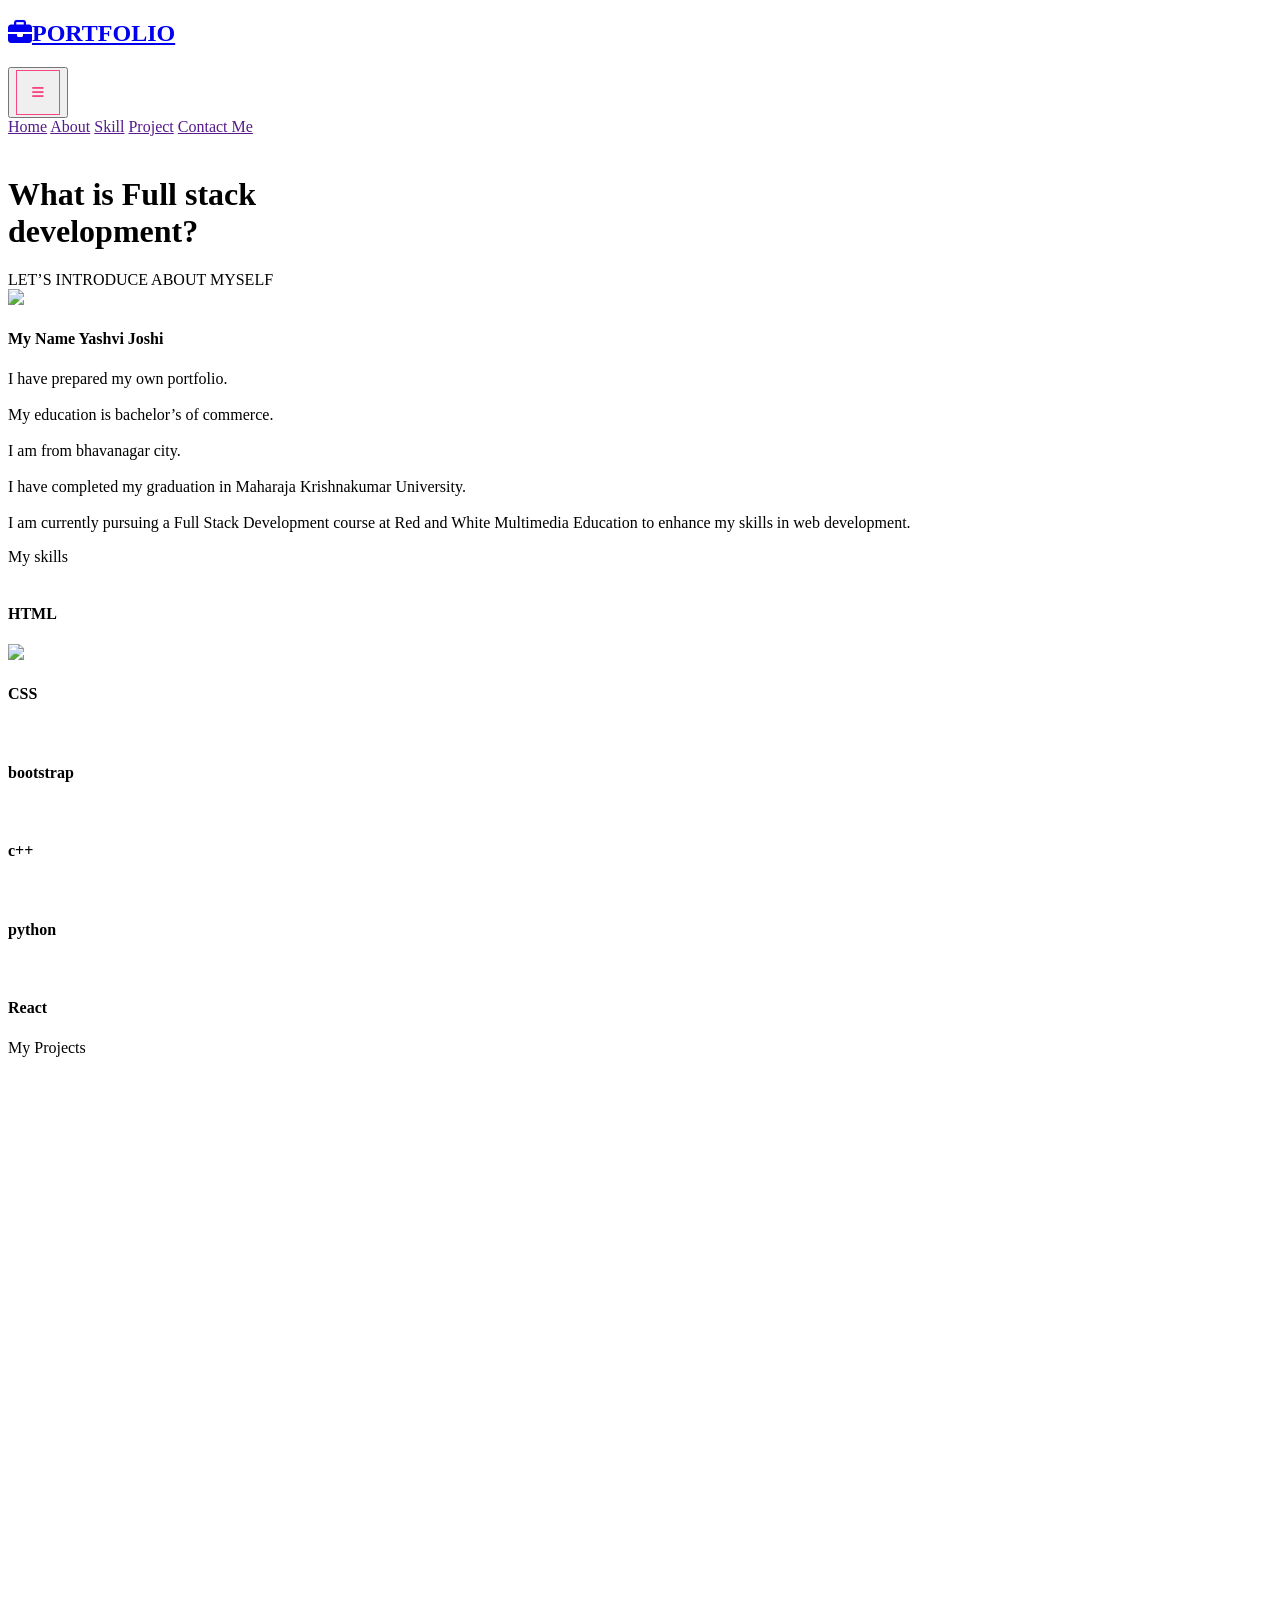
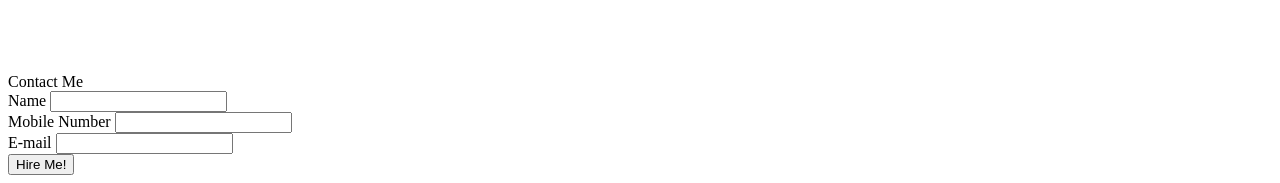
==== index.html @ 2e1cc566 "Add files via upload complete" ====
<!DOCTYPE html>
<html lang="en">

<head>
    <meta charset="UTF-8">
    <meta name="viewport" content="width=device-width, initial-scale=1.0">
    <title>portfolio</title>
    <link rel="stylesheet" href="css/index.css">
    <link rel="stylesheet" href="css/bootstrap.min.css">
    <link rel="stylesheet" href="https://cdnjs.cloudflare.com/ajax/libs/font-awesome/6.7.2/css/all.min.css"
        integrity="sha512-Evv84Mr4kqVGRNSgIGL/F/aIDqQb7xQ2vcrdIwxfjThSH8CSR7PBEakCr51Ck+w+/U6swU2Im1vVX0SVk9ABhg=="
        crossorigin="anonymous" referrerpolicy="no-referrer" />
</head>

<body>
    <header>
        <div class="container-fluid shadow">
            <nav class="nav bg-light navbar-expand-lg fixed-top z-3 px-4 px-lg-5 py-3 py-lg-0">
                <a href="index.html" class="navbar-brand">
                    <h1 class="display-6 m-0 text-start py-3 px-4 bg-pink fw-bold" style="text-decoration: none;">
                        <i class="fa-solid fa-briefcase"></i>PORTFOLIO
                    </h1>
                </a>
                <button class="navbar-toggler btn" type="button" data-bs-toggle="collapse" data-bs-target="#navbar1"
                    aria-expanded="true">
                    <i class="fa-solid fa-bars justify-content-end rounded ps-4 pe-4"
                        style="border:1px solid #f74780; padding: 15px; color: #f74780;"></i>
                </button>
                <div class="collapse navbar-collapse" id="navbar1">
                    <div class="navbar-nav ms-auto py-0">
                        <a href="" class="nav-item nav-link active me-3 link-pink">Home</a>
                        <a href="" class="nav-item nav-link me-3 hover">About</a>
                        <a href="" class="nav-item nav-link me-3 hover">Skill</a>
                        <a href="" class="nav-item nav-link me-3 hover">Project</a>
                        <a href="" class="nav-item nav-link me-3 hover">Contact Me</a>
                    </div>

                </div>
        </div>
    </header>

    <secion>
        <div class="img position-relative ">
            <img src="img/img1.png" alt="" class="img-fluid" style="width: 100%;">


            <div class="text position-absolute  top-50 text-white fs-2 text-center justify-content-center">
                <h1 class="display-1 fw-bold">What is Full stack<br /> development?</h1>
            </div>
        </div>
    </secion>

    <section>
        <div class="container mt-5">
            <div class="about text-center fs-1 fw-bolder text-danger-emphasis pb-3">
                LET’S
                INTRODUCE ABOUT
                MYSELF
            </div>
            <div class="row">
                <div class="col-12 col-sm-12 col-md-6 col-lg-6 col-xl-6">
                    <img src="img/img2.jpg" class="img-fluid pt-4">
                </div>
                <div class="col-12 col-sm-12 col-md-6 col-lg-6 col-xl-6">
                    <div class="text ps-3 pt-4">
                        <h4 class="display-3">My Name Yashvi Joshi</h4>
                        <p class="fs-5 mt-3 ">I have prepared my own portfolio.<br /><br /> My education is bachelor’s
                            of
                            commerce.<br /><br /> I am from bhavanagar city.<br /> <br />I have completed my graduation
                            in Maharaja
                            Krishnakumar University.<br /><br />I am currently pursuing a Full Stack Development course
                            at Red
                            and White Multimedia Education to enhance my skills in web development.<br /></p>
                    </div>
                </div>
            </div>
        </div>
    </section>
    <section>
        <div class="container">
            <div class="about text-center fs-1 fw-bolder text-danger-emphasis pb-3 mt-4">
                My skills
            </div>
            <div class="row  justify-content-center g-4">
                <div class="col-6 col-sm-6 col-md-4 col-lg-2 col-xl-2">
                    <div class="shadow rounded-4 h-100 text-center">
                        <img src="img/img3.jpg" alt="" class="img-fluid w-75 mx-auto ">
                        <h4 class="text-center">HTML</h1>
                    </div>
                </div>
                <div class="col-6 col-sm-6 col-md-4 col-lg-2 col-xl-2">
                    <div class="shadow rounded-4 h-100  text-center">
                        <img src="img/img4.webp" class="img-fluid w-75 mx-auto mt-3">
                        <h4 class="text-center">CSS</h1>
                    </div>

                </div>

                <div class="col-6 col-sm-6 col-md-4 col-lg-2 col-xl-2">
                    <div class="shadow  rounded-4 h-100 text-center">
                        <img src="img/img5.png" alt="" class="img-fluid w-75 mx-auto mt-3 ">
                        <h4 class="text-center">bootstrap</h1>
                    </div>

                </div>
                <div class="col-6 col-sm-6 col-md-4 col-lg-2 col-xl-2">
                    <div class="shadow rounded-4 h-100  text-center">
                        <img src="img/img6.jpg" alt="" class="img-fluid w-75 mx-auto ">
                        <h4 class="text-center">c++</h1>
                    </div>

                </div>

                <div class="col-6 col-sm-6 col-md-4 col-lg-2 col-xl-2">
                    <div class="shadow rounded-4 h-100  text-center">
                        <img src="img/img7.jpg" alt="" class="img-fluid w-75 mx-auto ">
                        <h4 class="text-center">python</h1>
                    </div>

                </div>
                <div class="col-6 col-sm-6 col-md-4 col-lg-2 col-xl-2">
                    <div class="shadow rounded-4 h-100  text-center">
                        <img src="img/img8.png" alt="" class="img-fluid w-75 mx-auto ">
                        <h4 class="text-center">React</h1>
                    </div>

                </div>
            </div>

        </div>
    </section>

    <section>
        <div class="container">
            <div class="about text-center fs-1 fw-bolder text-danger-emphasis pb-3 mt-4">
                My Projects
            </div>
            <div class="row">
                <div class="col-6 border mt-3">
                    <video src="video/video1.mp4" type="video/mp4" width="100%" height="100%" muted=""
                        autoplay=""></video>
                    <br />
                </div>
                <div class="col-6 border mt-3">
                    <video src="video/video2.mp4" type="video/mp4" width="100%" height="100%" muted=""
                        autoplay=""></video>
                </div>
            </div>
            <div class="row">
                <div class="col-6 border mt-3">
                    <video src="video/video3.mp4" type="video/mp4" width="100%" height="100%" muted=""
                        autoplay=""></video>
                </div>
                <div class="col-6 border mt-3">
                    <video src="video/video4.mp4" type="video/mp4" width="100%" height="100%" muted=""
                        autoplay=""></video>
                </div>
            </div>
            <div class="row">
                <div class="col-6 border mt-3">
                    <video src="video/video5.mp4" type="video/mp4" width="100%" height="100%" muted=""
                        autoplay=""></video>
                </div>
                <div class="col-6 border mt-3">
                    <video src="video/video6.mp4" type="video/mp4" width="100%" height="100%" muted=""
                        autoplay=""></video>
                </div>
            </div>
        </div>
    </section>


    <section>
        <div class="container">

            <div class="about text-center fs-1 fw-bolder text-danger-emphasis pb-3 mt-4">
               Contact Me
            </div>
            <form>
                <div class="mb-3">
                  <label for="exampleInputEmail1" class="form-label">Name</label>
                  <input type="email" class="form-control" id="exampleInputEmail1" aria-describedby="emailHelp">
                
                </div>
                <div class="mb-3">
                  <label for="exampleInputPassword1" class="form-label">Mobile Number</label>
                  <input type="password" class="form-control" id="exampleInputPassword1">
                </div>
                <div class="mb-3">
                    <label for="exampleInputPassword1" class="form-label">E-mail</label>
                    <input type="password" class="form-control" id="exampleInputPassword1">
                  </div>
                <button type="submit" class="btn btn-primary">Hire Me!</button>
              </form>
        </div>
    </section>
</body>
<script src="js/bootstrap.bundle.min.js"></script>

</html>
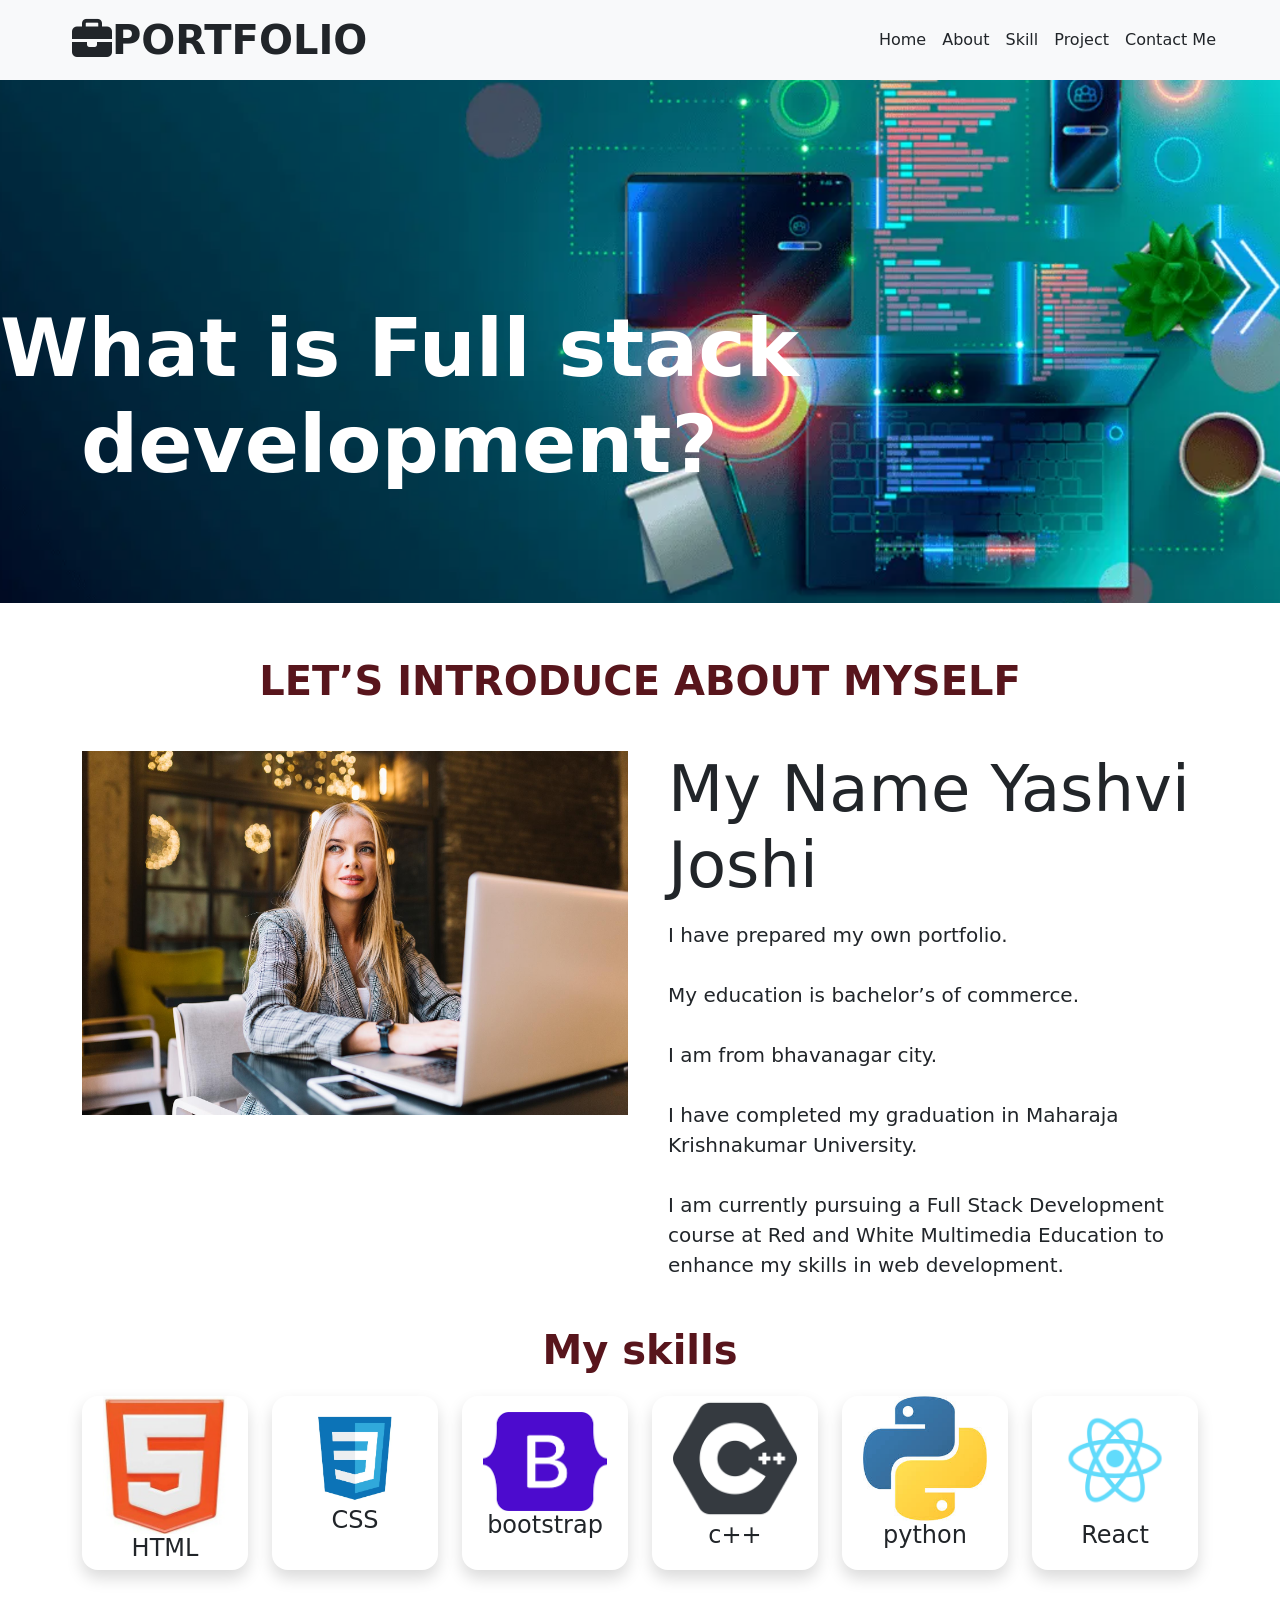
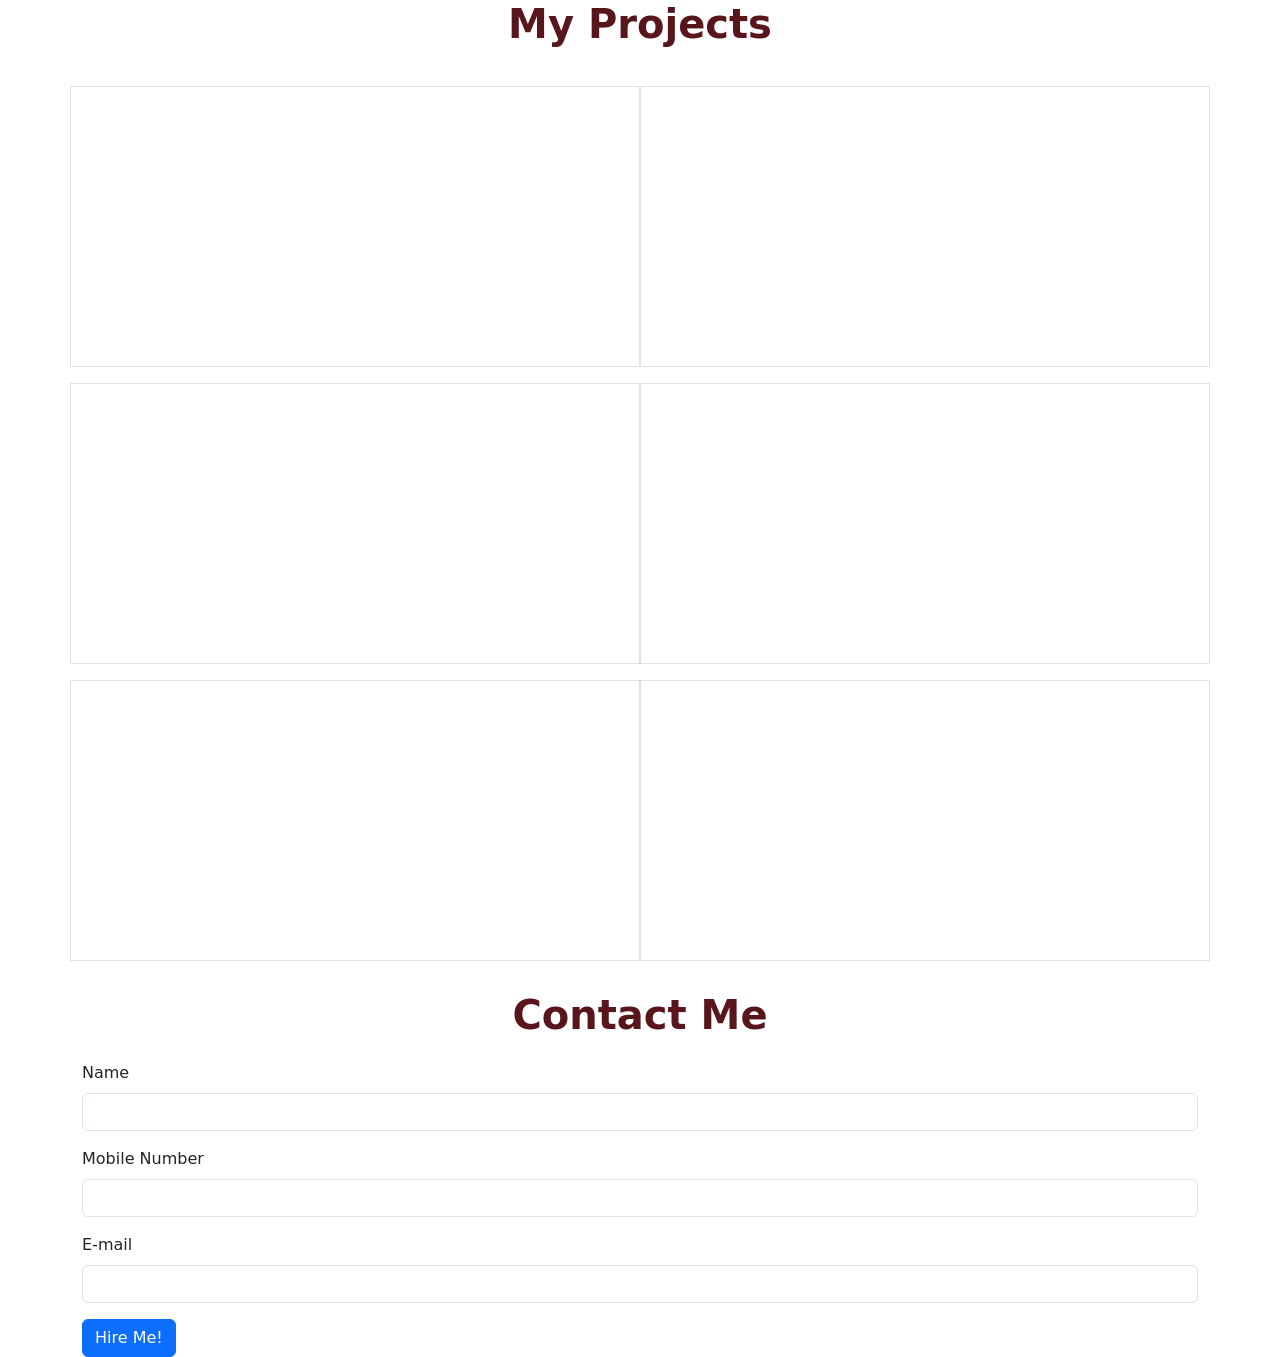
==== commit 4246f4e0: "first commit by terminal" ====
--- a/index.html
+++ b/index.html
@@ -1,200 +1,200 @@
-<!DOCTYPE html>
-<html lang="en">
-
-<head>
-    <meta charset="UTF-8">
-    <meta name="viewport" content="width=device-width, initial-scale=1.0">
-    <title>portfolio</title>
-    <link rel="stylesheet" href="css/index.css">
-    <link rel="stylesheet" href="css/bootstrap.min.css">
-    <link rel="stylesheet" href="https://cdnjs.cloudflare.com/ajax/libs/font-awesome/6.7.2/css/all.min.css"
-        integrity="sha512-Evv84Mr4kqVGRNSgIGL/F/aIDqQb7xQ2vcrdIwxfjThSH8CSR7PBEakCr51Ck+w+/U6swU2Im1vVX0SVk9ABhg=="
-        crossorigin="anonymous" referrerpolicy="no-referrer" />
-</head>
-
-<body>
-    <header>
-        <div class="container-fluid shadow">
-            <nav class="nav bg-light navbar-expand-lg fixed-top z-3 px-4 px-lg-5 py-3 py-lg-0">
-                <a href="index.html" class="navbar-brand">
-                    <h1 class="display-6 m-0 text-start py-3 px-4 bg-pink fw-bold" style="text-decoration: none;">
-                        <i class="fa-solid fa-briefcase"></i>PORTFOLIO
-                    </h1>
-                </a>
-                <button class="navbar-toggler btn" type="button" data-bs-toggle="collapse" data-bs-target="#navbar1"
-                    aria-expanded="true">
-                    <i class="fa-solid fa-bars justify-content-end rounded ps-4 pe-4"
-                        style="border:1px solid #f74780; padding: 15px; color: #f74780;"></i>
-                </button>
-                <div class="collapse navbar-collapse" id="navbar1">
-                    <div class="navbar-nav ms-auto py-0">
-                        <a href="" class="nav-item nav-link active me-3 link-pink">Home</a>
-                        <a href="" class="nav-item nav-link me-3 hover">About</a>
-                        <a href="" class="nav-item nav-link me-3 hover">Skill</a>
-                        <a href="" class="nav-item nav-link me-3 hover">Project</a>
-                        <a href="" class="nav-item nav-link me-3 hover">Contact Me</a>
-                    </div>
-
-                </div>
-        </div>
-    </header>
-
-    <secion>
-        <div class="img position-relative ">
-            <img src="img/img1.png" alt="" class="img-fluid" style="width: 100%;">
-
-
-            <div class="text position-absolute  top-50 text-white fs-2 text-center justify-content-center">
-                <h1 class="display-1 fw-bold">What is Full stack<br /> development?</h1>
-            </div>
-        </div>
-    </secion>
-
-    <section>
-        <div class="container mt-5">
-            <div class="about text-center fs-1 fw-bolder text-danger-emphasis pb-3">
-                LET’S
-                INTRODUCE ABOUT
-                MYSELF
-            </div>
-            <div class="row">
-                <div class="col-12 col-sm-12 col-md-6 col-lg-6 col-xl-6">
-                    <img src="img/img2.jpg" class="img-fluid pt-4">
-                </div>
-                <div class="col-12 col-sm-12 col-md-6 col-lg-6 col-xl-6">
-                    <div class="text ps-3 pt-4">
-                        <h4 class="display-3">My Name Yashvi Joshi</h4>
-                        <p class="fs-5 mt-3 ">I have prepared my own portfolio.<br /><br /> My education is bachelor’s
-                            of
-                            commerce.<br /><br /> I am from bhavanagar city.<br /> <br />I have completed my graduation
-                            in Maharaja
-                            Krishnakumar University.<br /><br />I am currently pursuing a Full Stack Development course
-                            at Red
-                            and White Multimedia Education to enhance my skills in web development.<br /></p>
-                    </div>
-                </div>
-            </div>
-        </div>
-    </section>
-    <section>
-        <div class="container">
-            <div class="about text-center fs-1 fw-bolder text-danger-emphasis pb-3 mt-4">
-                My skills
-            </div>
-            <div class="row  justify-content-center g-4">
-                <div class="col-6 col-sm-6 col-md-4 col-lg-2 col-xl-2">
-                    <div class="shadow rounded-4 h-100 text-center">
-                        <img src="img/img3.jpg" alt="" class="img-fluid w-75 mx-auto ">
-                        <h4 class="text-center">HTML</h1>
-                    </div>
-                </div>
-                <div class="col-6 col-sm-6 col-md-4 col-lg-2 col-xl-2">
-                    <div class="shadow rounded-4 h-100  text-center">
-                        <img src="img/img4.webp" class="img-fluid w-75 mx-auto mt-3">
-                        <h4 class="text-center">CSS</h1>
-                    </div>
-
-                </div>
-
-                <div class="col-6 col-sm-6 col-md-4 col-lg-2 col-xl-2">
-                    <div class="shadow  rounded-4 h-100 text-center">
-                        <img src="img/img5.png" alt="" class="img-fluid w-75 mx-auto mt-3 ">
-                        <h4 class="text-center">bootstrap</h1>
-                    </div>
-
-                </div>
-                <div class="col-6 col-sm-6 col-md-4 col-lg-2 col-xl-2">
-                    <div class="shadow rounded-4 h-100  text-center">
-                        <img src="img/img6.jpg" alt="" class="img-fluid w-75 mx-auto ">
-                        <h4 class="text-center">c++</h1>
-                    </div>
-
-                </div>
-
-                <div class="col-6 col-sm-6 col-md-4 col-lg-2 col-xl-2">
-                    <div class="shadow rounded-4 h-100  text-center">
-                        <img src="img/img7.jpg" alt="" class="img-fluid w-75 mx-auto ">
-                        <h4 class="text-center">python</h1>
-                    </div>
-
-                </div>
-                <div class="col-6 col-sm-6 col-md-4 col-lg-2 col-xl-2">
-                    <div class="shadow rounded-4 h-100  text-center">
-                        <img src="img/img8.png" alt="" class="img-fluid w-75 mx-auto ">
-                        <h4 class="text-center">React</h1>
-                    </div>
-
-                </div>
-            </div>
-
-        </div>
-    </section>
-
-    <section>
-        <div class="container">
-            <div class="about text-center fs-1 fw-bolder text-danger-emphasis pb-3 mt-4">
-                My Projects
-            </div>
-            <div class="row">
-                <div class="col-6 border mt-3">
-                    <video src="video/video1.mp4" type="video/mp4" width="100%" height="100%" muted=""
-                        autoplay=""></video>
-                    <br />
-                </div>
-                <div class="col-6 border mt-3">
-                    <video src="video/video2.mp4" type="video/mp4" width="100%" height="100%" muted=""
-                        autoplay=""></video>
-                </div>
-            </div>
-            <div class="row">
-                <div class="col-6 border mt-3">
-                    <video src="video/video3.mp4" type="video/mp4" width="100%" height="100%" muted=""
-                        autoplay=""></video>
-                </div>
-                <div class="col-6 border mt-3">
-                    <video src="video/video4.mp4" type="video/mp4" width="100%" height="100%" muted=""
-                        autoplay=""></video>
-                </div>
-            </div>
-            <div class="row">
-                <div class="col-6 border mt-3">
-                    <video src="video/video5.mp4" type="video/mp4" width="100%" height="100%" muted=""
-                        autoplay=""></video>
-                </div>
-                <div class="col-6 border mt-3">
-                    <video src="video/video6.mp4" type="video/mp4" width="100%" height="100%" muted=""
-                        autoplay=""></video>
-                </div>
-            </div>
-        </div>
-    </section>
-
-
-    <section>
-        <div class="container">
-
-            <div class="about text-center fs-1 fw-bolder text-danger-emphasis pb-3 mt-4">
-               Contact Me
-            </div>
-            <form>
-                <div class="mb-3">
-                  <label for="exampleInputEmail1" class="form-label">Name</label>
-                  <input type="email" class="form-control" id="exampleInputEmail1" aria-describedby="emailHelp">
-                
-                </div>
-                <div class="mb-3">
-                  <label for="exampleInputPassword1" class="form-label">Mobile Number</label>
-                  <input type="password" class="form-control" id="exampleInputPassword1">
-                </div>
-                <div class="mb-3">
-                    <label for="exampleInputPassword1" class="form-label">E-mail</label>
-                    <input type="password" class="form-control" id="exampleInputPassword1">
-                  </div>
-                <button type="submit" class="btn btn-primary">Hire Me!</button>
-              </form>
-        </div>
-    </section>
-</body>
-<script src="js/bootstrap.bundle.min.js"></script>
-
+<!DOCTYPE html>
+<html lang="en">
+
+<head>
+    <meta charset="UTF-8">
+    <meta name="viewport" content="width=device-width, initial-scale=1.0">
+    <title>portfolio</title>
+    <link rel="stylesheet" href="css/index.css">
+    <link rel="stylesheet" href="css/bootstrap.min.css">
+    <link rel="stylesheet" href="https://cdnjs.cloudflare.com/ajax/libs/font-awesome/6.7.2/css/all.min.css"
+        integrity="sha512-Evv84Mr4kqVGRNSgIGL/F/aIDqQb7xQ2vcrdIwxfjThSH8CSR7PBEakCr51Ck+w+/U6swU2Im1vVX0SVk9ABhg=="
+        crossorigin="anonymous" referrerpolicy="no-referrer" />
+</head>
+
+<body>
+    <header>
+        <div class="container-fluid shadow">
+            <nav class="nav bg-light navbar-expand-lg fixed-top z-3 px-4 px-lg-5 py-3 py-lg-0">
+                <a href="index.html" class="navbar-brand">
+                    <h1 class="display-6 m-0 text-start py-3 px-4 bg-pink fw-bold" style="text-decoration: none;">
+                        <i class="fa-solid fa-briefcase"></i>PORTFOLIO
+                    </h1>
+                </a>
+                <button class="navbar-toggler btn" type="button" data-bs-toggle="collapse" data-bs-target="#navbar1"
+                    aria-expanded="true">
+                    <i class="fa-solid fa-bars justify-content-end rounded ps-4 pe-4"
+                        style="border:1px solid #f74780; padding: 15px; color: #f74780;"></i>
+                </button>
+                <div class="collapse navbar-collapse" id="navbar1">
+                    <div class="navbar-nav ms-auto py-0">
+                        <a href="" class="nav-item nav-link active me-3 link-pink">Home</a>
+                        <a href="" class="nav-item nav-link me-3 hover">About</a>
+                        <a href="" class="nav-item nav-link me-3 hover">Skill</a>
+                        <a href="" class="nav-item nav-link me-3 hover">Project</a>
+                        <a href="" class="nav-item nav-link me-3 hover">Contact Me</a>
+                    </div>
+
+                </div>
+        </div>
+    </header>
+
+    <secion>
+        <div class="img position-relative ">
+            <img src="img/img1.png" alt="" class="img-fluid" style="width: 100%;">
+
+
+            <div class="text position-absolute  top-50 text-white fs-2 text-center justify-content-center">
+                <h1 class="display-1 fw-bold">What is Full stack<br /> development?</h1>
+            </div>
+        </div>
+    </secion>
+
+    <section>
+        <div class="container mt-5">
+            <div class="about text-center fs-1 fw-bolder text-danger-emphasis pb-3">
+                LET’S
+                INTRODUCE ABOUT
+                MYSELF
+            </div>
+            <div class="row">
+                <div class="col-12 col-sm-12 col-md-6 col-lg-6 col-xl-6">
+                    <img src="img/img2.jpg" class="img-fluid pt-4">
+                </div>
+                <div class="col-12 col-sm-12 col-md-6 col-lg-6 col-xl-6">
+                    <div class="text ps-3 pt-4">
+                        <h4 class="display-3">My Name Yashvi Joshi</h4>
+                        <p class="fs-5 mt-3 ">I have prepared my own portfolio.<br /><br /> My education is bachelor’s
+                            of
+                            commerce.<br /><br /> I am from bhavanagar city.<br /> <br />I have completed my graduation
+                            in Maharaja
+                            Krishnakumar University.<br /><br />I am currently pursuing a Full Stack Development course
+                            at Red
+                            and White Multimedia Education to enhance my skills in web development.<br /></p>
+                    </div>
+                </div>
+            </div>
+        </div>
+    </section>
+    <section>
+        <div class="container">
+            <div class="about text-center fs-1 fw-bolder text-danger-emphasis pb-3 mt-4">
+                My skills
+            </div>
+            <div class="row  justify-content-center g-4">
+                <div class="col-6 col-sm-6 col-md-4 col-lg-2 col-xl-2">
+                    <div class="shadow rounded-4 h-100 text-center">
+                        <img src="img/img3.jpg" alt="" class="img-fluid w-75 mx-auto ">
+                        <h4 class="text-center">HTML</h1>
+                    </div>
+                </div>
+                <div class="col-6 col-sm-6 col-md-4 col-lg-2 col-xl-2">
+                    <div class="shadow rounded-4 h-100  text-center">
+                        <img src="img/img4.webp" class="img-fluid w-75 mx-auto mt-3">
+                        <h4 class="text-center">CSS</h1>
+                    </div>
+
+                </div>
+
+                <div class="col-6 col-sm-6 col-md-4 col-lg-2 col-xl-2">
+                    <div class="shadow  rounded-4 h-100 text-center">
+                        <img src="img/img5.png" alt="" class="img-fluid w-75 mx-auto mt-3 ">
+                        <h4 class="text-center">bootstrap</h1>
+                    </div>
+
+                </div>
+                <div class="col-6 col-sm-6 col-md-4 col-lg-2 col-xl-2">
+                    <div class="shadow rounded-4 h-100  text-center">
+                        <img src="img/img6.jpg" alt="" class="img-fluid w-75 mx-auto ">
+                        <h4 class="text-center">c++</h1>
+                    </div>
+
+                </div>
+
+                <div class="col-6 col-sm-6 col-md-4 col-lg-2 col-xl-2">
+                    <div class="shadow rounded-4 h-100  text-center">
+                        <img src="img/img7.jpg" alt="" class="img-fluid w-75 mx-auto ">
+                        <h4 class="text-center">python</h1>
+                    </div>
+
+                </div>
+                <div class="col-6 col-sm-6 col-md-4 col-lg-2 col-xl-2">
+                    <div class="shadow rounded-4 h-100  text-center">
+                        <img src="img/img8.png" alt="" class="img-fluid w-75 mx-auto ">
+                        <h4 class="text-center">React</h1>
+                    </div>
+
+                </div>
+            </div>
+
+        </div>
+    </section>
+
+    <section>
+        <div class="container">
+            <div class="about text-center fs-1 fw-bolder text-danger-emphasis pb-3 mt-4">
+                My Projects
+            </div>
+            <div class="row">
+                <div class="col-6 border mt-3">
+                    <video src="video/video1.mp4" type="video/mp4" width="100%" height="100%" muted=""
+                        autoplay=""></video>
+                    <br />
+                </div>
+                <div class="col-6 border mt-3">
+                    <video src="video/video2.mp4" type="video/mp4" width="100%" height="100%" muted=""
+                        autoplay=""></video>
+                </div>
+            </div>
+            <div class="row">
+                <div class="col-6 border mt-3">
+                    <video src="video/video3.mp4" type="video/mp4" width="100%" height="100%" muted=""
+                        autoplay=""></video>
+                </div>
+                <div class="col-6 border mt-3">
+                    <video src="video/video4.mp4" type="video/mp4" width="100%" height="100%" muted=""
+                        autoplay=""></video>
+                </div>
+            </div>
+            <div class="row">
+                <div class="col-6 border mt-3">
+                    <video src="video/video5.mp4" type="video/mp4" width="100%" height="100%" muted=""
+                        autoplay=""></video>
+                </div>
+                <div class="col-6 border mt-3">
+                    <video src="video/video6.mp4" type="video/mp4" width="100%" height="100%" muted=""
+                        autoplay=""></video>
+                </div>
+            </div>
+        </div>
+    </section>
+
+
+    <section>
+        <div class="container">
+
+            <div class="about text-center fs-1 fw-bolder text-danger-emphasis pb-3 mt-4">
+               Contact Me
+            </div>
+            <form>
+                <div class="mb-3">
+                  <label for="exampleInputEmail1" class="form-label">Name</label>
+                  <input type="email" class="form-control" id="exampleInputEmail1" aria-describedby="emailHelp">
+                
+                </div>
+                <div class="mb-3">
+                  <label for="exampleInputPassword1" class="form-label">Mobile Number</label>
+                  <input type="password" class="form-control" id="exampleInputPassword1">
+                </div>
+                <div class="mb-3">
+                    <label for="exampleInputPassword1" class="form-label">E-mail</label>
+                    <input type="password" class="form-control" id="exampleInputPassword1">
+                  </div>
+                <button type="submit" class="btn btn-primary">Hire Me!</button>
+              </form>
+        </div>
+    </section>
+</body>
+<script src="js/bootstrap.bundle.min.js"></script>
+
 </html>
--- a/css/index.css
+++ b/css/index.css
@@ -0,0 +1,86 @@
+@import url("https://fonts.googleapis.com/css2?family=Montserrat&display=swap");
+
+* {box-sizing: border-box;}
+
+body {
+  font-family: "Montserrat", sans-serif;
+  background-color: #fff;
+  justify-content: center;
+  align-items: center;
+  flex-direction: column;
+  text-align: center;
+  min-height: 100vh;
+  margin: 0;
+  transition: background 0.2s linear;
+}
+
+body.dark {background-color: #292c35;} /* #9b59b6 */
+
+body.dark h1, body.dark .support a {color: #fff;}
+
+.checkbox {
+  opacity: 0;
+  position: absolute;
+}
+
+.checkbox-label {
+  background-color: #111;
+  width: 50px;
+  height: 26px;
+  border-radius: 50px;
+  position: relative;
+  padding: 5px;
+  cursor: pointer;
+  display: flex;
+  justify-content: space-between;
+  align-items: center;
+}
+
+.fa-moon {color: #f1c40f;}
+
+.fa-sun {color: #f39c12;}
+
+.checkbox-label .ball {
+  background-color: #fff;
+  width: 22px;
+  height: 22px;
+  position: absolute;
+  left: 2px;
+  top: 2px;
+  border-radius: 50%;
+  transition: transform 0.2s linear;
+}
+
+.checkbox:checked + .checkbox-label .ball {
+  transform: translateX(24px);
+}
+
+
+
+
+
+
+
+
+
+/*  Support me if you like it */
+.support {
+	position: absolute;
+	right: 20px;
+	bottom: 20px;
+}
+
+.support a {
+  color: #292c35;
+  font-size: 32px;
+  backface-visibility: hidden;
+  display: inline-block;
+  transition: transform 0.2s ease;
+}
+
+.support a:hover{
+  transform: scale(1.1);
+}
+.img{
+  position: relative;
+}
